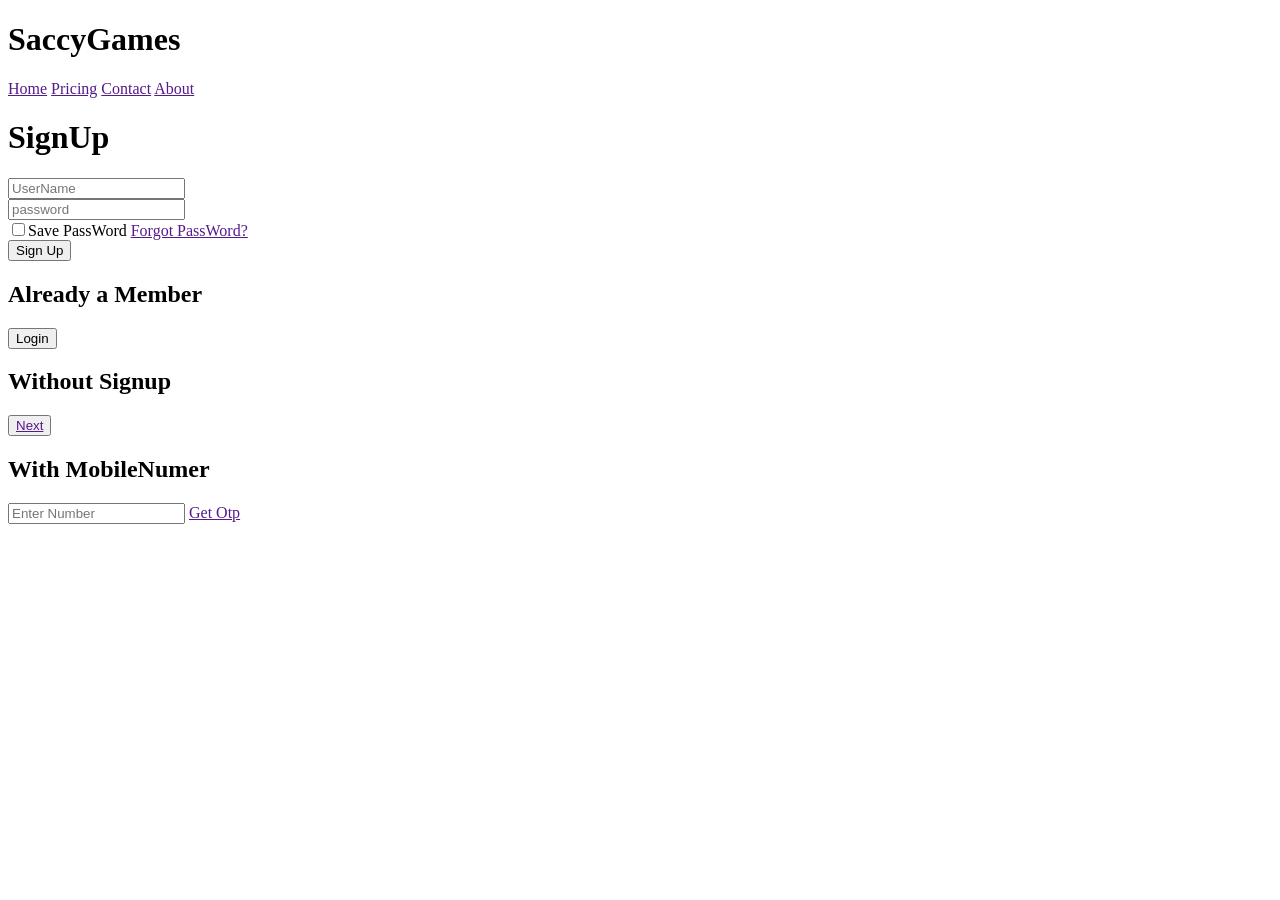
==== index.html @ 5e9938b2 "Rename web5/web5.html to index.html" ====
<!DOCTYPE html>
<html lang="en">
<head>
    <meta charset="UTF-8">
    <meta name="viewport" content="width=device-width, initial-scale=1.0">
    <title>Document</title>
    <link rel="stylesheet" href="web5.css">
    <link rel="preconnect" href="https://fonts.googleapis.com">
    <link rel="preconnect" href="https://fonts.gstatic.com" crossorigin>
    <link href="https://fonts.googleapis.com/css2?family=Lexend+Giga:wght@100..900&display=swap" rel="stylesheet">
    <link rel="preconnect" href="https://fonts.googleapis.com">
    <link rel="preconnect" href="https://fonts.gstatic.com" crossorigin>
    <link href="https://fonts.googleapis.com/css2?family=Poppins:ital,wght@0,100;0,200;0,300;0,400;0,500;0,600;0,700;0,800;0,900;1,100;1,200;1,300;1,400;1,500;1,600;1,700;1,800;1,900&display=swap" rel="stylesheet">
</head>
<body>
     <div class="heading">
        <div class="head">
            <h1>SaccyGames</h1>
        </div>
        <nav>
            <a href="">Home</a>
            <a href="">Pricing</a>
            <a href="">Contact</a>
            <a href="">About</a>
            <span></span>
        </nav>
     </div>
     <div class="signup">
        <div class="login">
            <div class="name">
            <h1>SignUp</h1>
        </div>
            <div class="inp">
            <input type="email" placeholder="UserName"><br>
            <input type="password"placeholder="password" class="ip">
        </div>
           <div class="forgot">
            <input type="checkbox"><label for="">Save PassWord</label>
            <a href="">Forgot PassWord?</a>
        </div>
        <div class="btn">
            <button>Sign Up</button>
        </div>
        </div>
         <div class="box">
            <div class="box1">
                <div class="head1">
                  <h2>Already a Member</h2>
                </div>
                <div class="btn1">
                    <button>Login</button>
                </div>
            </div>
            <div class="box2">
                  <div class="head2">
                    <h2>Without Signup</h2>
                  </div>
                  <div class="btn2">
                    <button><a href="">Next</a></button>
                  </div>
            </div>
            <div class="box3">
                  <div class="head3">
                    <h2>With MobileNumer</h2>
                  </div>
                  <div class="inputnum">
                    <input type="text" placeholder="Enter Number">
                    <a href="">Get Otp</a>
                  </div>
            </div>
         </div>
     </div>
</body>
</html>
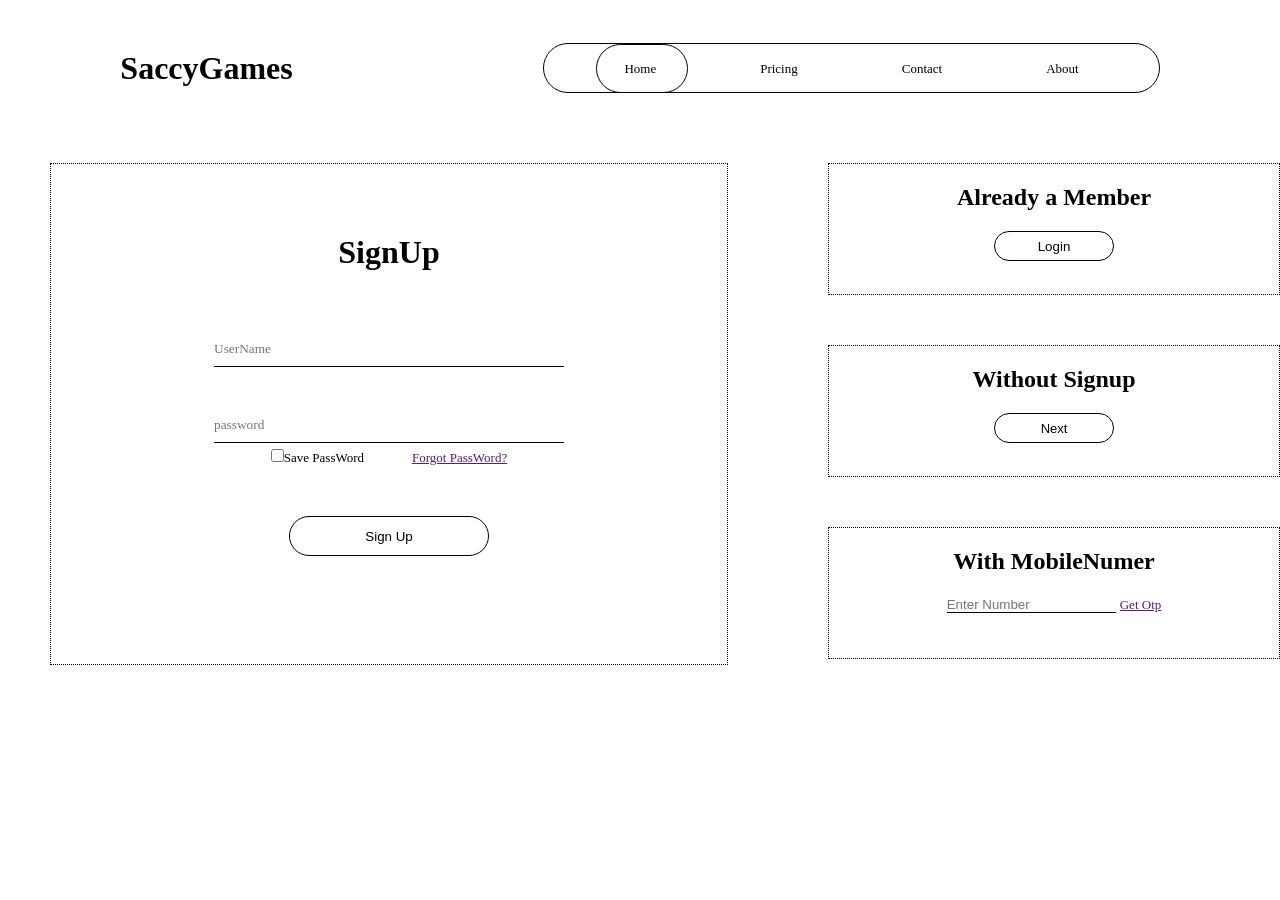
==== commit ce940b94: "Update index.html" ====
--- a/index.html
+++ b/index.html
@@ -4,7 +4,7 @@
     <meta charset="UTF-8">
     <meta name="viewport" content="width=device-width, initial-scale=1.0">
     <title>Document</title>
-    <link rel="stylesheet" href="web5.css">
+    <link rel="stylesheet" href="style.css">
     <link rel="preconnect" href="https://fonts.googleapis.com">
     <link rel="preconnect" href="https://fonts.gstatic.com" crossorigin>
     <link href="https://fonts.googleapis.com/css2?family=Lexend+Giga:wght@100..900&display=swap" rel="stylesheet">
--- a/style.css
+++ b/style.css
@@ -0,0 +1,212 @@
+*{
+    padding: 0px;
+    margin: 0px;
+    
+}
+.heading{
+    display: flex;
+    justify-content: space-around;
+}
+.head h1{
+    margin-top: 50px;
+    margin-right: 10px;
+    font-family: "Lexend Giga", serif;
+    font-optical-sizing: auto;
+    font-weight: weight;
+    font-style: normal;
+}
+nav {
+     margin-top: 43px;
+     background-color: aqua;
+     background: transparent;
+     border: 1px solid black;
+     padding: 15px 30px 15px 30px;
+     border-radius: 30px;
+     position: relative;
+     height: max-content;
+     z-index: 2;
+     
+}
+nav a{
+    padding: 50px 50px;
+    font-family: "Poppins", serif;
+    font-weight: 500;
+    font-style: normal;
+     text-decoration: none;
+     color: rgb(0, 0, 0);
+}
+span{
+    background-color: blue;
+    background: transparent;
+    border: 1px solid black;
+    position: absolute;
+    width: 90px;
+    height: 98%;
+    left: 52px;
+    top: 0;
+    border-radius: 30px;
+    z-index: -1;
+    transition: 1s;
+}
+nav a:nth-child(2):hover~span{
+    left:199px ;
+}
+nav a:nth-child(3):hover~span{
+    left:348px ;
+    width: 100px;
+}
+nav a:nth-child(4):hover~span{
+    left:503px ;
+   
+}
+.login{
+    background-color: rgb(255, 0, 0);
+    width: 700px;
+    height: 500px;
+    margin-left: 50px;
+    margin-top: 70px;
+     background: transparent;
+     border: 1px dotted black;
+}
+.box1{
+     background-color: rgb(255, 255, 255);
+     width: 450px;
+     height: 130px;
+     margin-bottom: 50px;
+     border: 1px dotted black;
+}
+.box2{
+    background-color: rgb(255, 255, 255);
+    width: 450px;
+    height: 130px;
+    margin-bottom: 50px;
+    border: 1px dotted black;
+}
+.box3{
+    background-color: rgb(255, 255, 255);
+    width: 450px;
+    height: 130px;
+    border: 1px dotted black;
+}
+.signup{
+    display: flex;
+    font-family: "Lexend Giga", serif;
+    font-optical-sizing: auto;
+    font-weight: weight;
+    font-style: normal;
+}
+.box{
+    margin-left: 100px;
+    margin-top: 70px;
+}
+.name h1{
+    text-align: center;
+    margin-top: 70px;
+}
+.inp{
+    text-align: center;
+    margin-top: 60px;
+   
+}
+.inp .ip{
+    margin-top: 40px;
+    background: transparent;
+    border: solid black;
+    border-width: 0px 0px 1px 0px;
+    outline: none;
+    color: rgb(0, 0, 0);
+    font-family: "Lexend Giga", serif;
+    font-optical-sizing: auto;
+    font-weight: weight;
+    font-style: normal;
+}
+.inp input{
+      width: 350px;
+      height: 35px;
+      background: transparent;
+      border: solid black;
+      border-width: 0px 0px 1px 0px;
+      outline: none;
+      color: rgb(0, 0, 0);
+      font-family: "Lexend Giga", serif;
+    font-optical-sizing: auto;
+    font-weight: weight;
+    font-style: normal;
+}
+.forgot{
+    text-align: center;
+    margin-top: 5px;
+}
+.forgot input,a,label{
+    font-size:small;
+}
+.forgot a{
+    margin-left: 44px;
+    
+}
+.btn{
+    text-align: center;
+    margin-top: 50px;
+}
+.btn button{
+    width: 200px;
+    height: 40px;
+    border-radius: 30px;
+    background: transparent;
+    border: 1px solid black;
+}
+.head1 h2{
+    text-align: center;
+    padding-top: 20px;
+    
+}
+.btn1{
+    text-align: center;
+    padding-top: 20px;
+}
+.btn1 button{
+    width: 120px;
+    height: 30px;
+    border-radius: 30px;
+    background: transparent;
+    border: 1px solid black;
+  
+}
+.head2 h2{
+    text-align: center;
+    padding-top: 20px;
+    
+}
+.btn2{
+    text-align: center;
+    padding-top: 20px;
+}
+.btn2 button{
+    width: 120px;
+    height: 30px;
+    border-radius: 30px;
+    background: transparent;
+    border: 1px solid black;
+}
+.btn2 a{
+    text-decoration: none;
+    color: black;
+}
+.head3 h2{
+      text-align: center;
+      padding-top: 20px;
+}
+.inputnum{
+    text-align: center;
+    padding-top: 20px;
+}
+.inputnum input{
+    background: transparent;
+    outline: none;
+    border-width: 0px 0px 1px 0px;
+    border-color: black;
+    border-style: solid;
+}
+button:hover{
+    cursor: pointer;
+}
